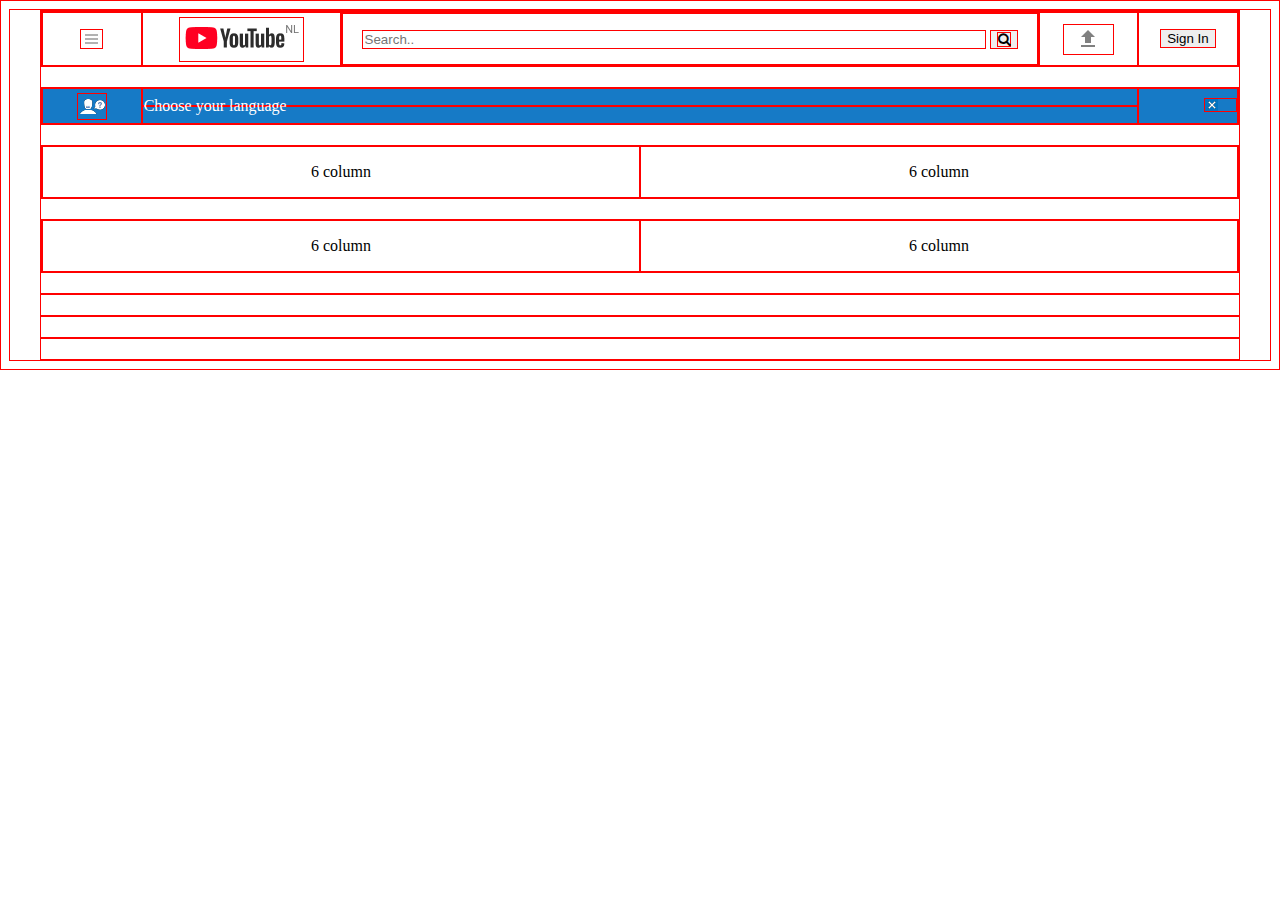
==== index.html @ 0f57e303 "Second Finished" ====
<!DOCTYPE html>
<html lang="en">
  <head>
    <meta charset="UTF-8" />
    <meta name="viewport" content="width=device-width, initial-scale=1.0" />
    <meta http-equiv="X-UA-Compatible" content="ie=edge" />
    <title>YouTube Clone</title>
    <link rel="stylesheet" href="https://cdnjs.cloudflare.com/ajax/libs/font-awesome/4.7.0/css/font-awesome.min.css">
    <link rel="stylesheet" href="href=https://cdnjs.cloudflare.com/ajax/libs/normalize/8.0.1/normalize.min.css">
    <link rel="stylesheet" href="css/main.css" />
  </head>

  <body>
    <div class="grid" id="first-row">
      <div class="row">
        <div class="col-1"><img src="img/menu.png" alt="menu logo" class="center"> </div>
        <div class="col-2"><img src="img/logo.png" alt="logo" class="center"></div>
        <div class="col-7">
          <form action="https://www.youtube.com/search" method="GET">
            <input type="text" placeholder="Search.." name="q" >
            <button type="submit"><i class="fa fa-search"></i></button>
          </form>
        </div>
        <div class="col-1"><img src="img/upload.png" alt="upload img" class="center" > </div>
        <div class="col-1"><button type="submit">Sign In</button> </div>
      </div>
      <div class="row language-bar row-two">
        <div class="col-1"><img src="img/logo_2.png" alt="language" class="center lang"></div>
        <div class="col-10"><p>Choose your language</p></div>
        <div class="col-1"><img src="img/x.png" alt="language" class="x center"></div>
      </div>
      <div class="row">
        <div class="col-6">6 column</div>
        <div class="col-6">6 column</div>
      </div>
      <div class="row">
        <div class="col-6">6 column</div>
        <div class="col-6">6 column</div>
      </div>
      <div class="row"></div>
      <div class="row"></div>
      <div class="row"></div>
    </div>
  </body>
</html>
---- css/main.css ----
* {
  border: 1px solid red !important;
  -webkit-box-sizing: border-box;
  -moz-box-sizing: border-box;
  -ms-box-sizing: border-box;
  box-sizing: border-box;
}

.grid {
  margin: 0 auto;
  max-width: 1200px;
  width: 100%;
}

.row {
  width: 100%;
  margin-bottom: 20px;
  display: flex;
  flex-wrap: wrap;
}

.col-1 {
  width: 8.33%;
}

.col-2 {
  width: 16.66%;
}

.col-3 {
  width: 25%;
}

.col-4 {
  width: 33.33%;
}

.col-5 {
  width: 41.66%;
}

.col-6 {
  width: 50%;
}

.col-7 {
  width: 58.33%;
}

.col-8 {
  width: 66.66%;
}

.col-9 {
  width: 75%;
}

.col-10 {
  width: 83.33%;
}

.col-11 {
  width: 91.66%;
}

.col-12 {
  width: 100%;
}

.row {
  line-height: 50px;
  text-align: center;
}

.center {
  vertical-align: middle;
}

input {
  width: 90%;
}

.language-bar {
    background-color: rgb(22, 122, 198);
}

p {
    color: white;
    text-align: left;
}

.row-two {
  line-height: 0px;
  text-align: center;  
}

.lang{
  margin-top: 4px;
}

.x{
  float: right;
  padding-right: 18px;
  margin-top: 9px;
}
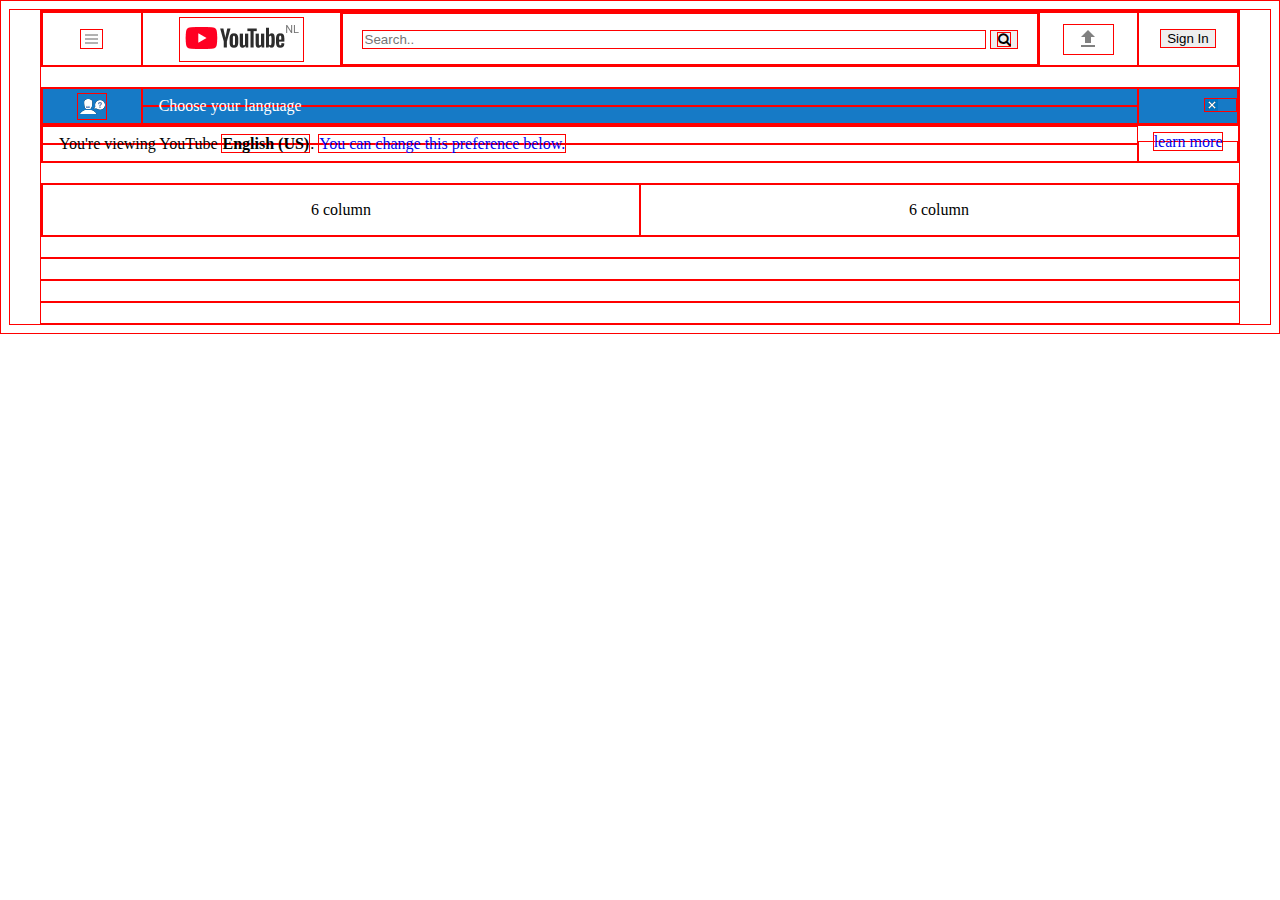
==== commit 2131591f: "Added elements for row 3" ====
--- a/index.html
+++ b/index.html
@@ -26,12 +26,13 @@
       </div>
       <div class="row language-bar row-two">
         <div class="col-1"><img src="img/logo_2.png" alt="language" class="center lang"></div>
-        <div class="col-10"><p>Choose your language</p></div>
+        <div class="col-10"><p class="pa">Choose your language</p></div>
         <div class="col-1"><img src="img/x.png" alt="language" class="x center"></div>
       </div>
-      <div class="row">
-        <div class="col-6">6 column</div>
-        <div class="col-6">6 column</div>
+      <div class="row row-two">
+        <div class="col-11"><p >You're viewing YouTube <strong>English (US)</strong>. <a href="#">You can change this preference below.</a></p></div>
+        <div class="col-1 learn-more"><a href="https://support.google.com/youtube/answer/87604?hl=en&visit_id=637013209120573894-1036384693&rd=1">learn more</a>
+        </div>
       </div>
       <div class="row">
         <div class="col-6">6 column</div>
--- a/css/main.css
+++ b/css/main.css
@@ -82,16 +82,18 @@
 
 .language-bar {
     background-color: rgb(22, 122, 198);
+    margin: 0;
 }
 
-p {
+.pa {
     color: white;
     text-align: left;
 }
 
 .row-two {
   line-height: 0px;
-  text-align: center;  
+  text-align: center;
+  border: 1px solid  rgb(22, 122, 198);
 }
 
 .lang{
@@ -103,3 +105,16 @@
   padding-right: 18px;
   margin-top: 9px;
 }
+
+a {
+  text-decoration: none;
+}
+
+p {
+  text-align: left;
+  padding-left: 15px;
+}
+
+.learn-more {
+  margin-top: 15px;
+}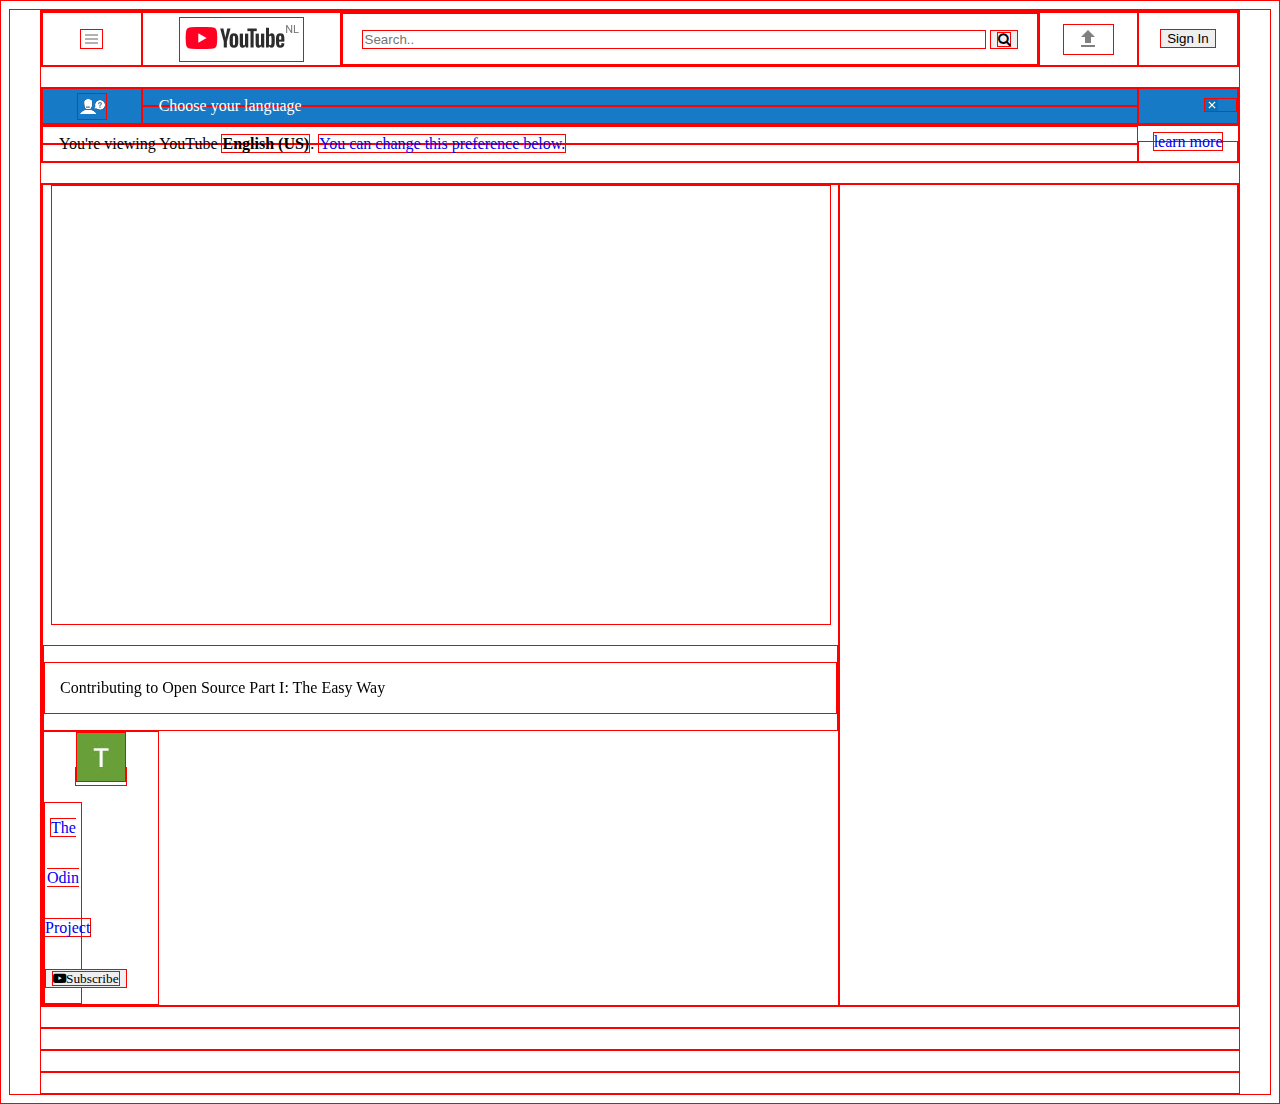
==== commit 52c65a9a: "comments" ====
--- a/index.html
+++ b/index.html
@@ -35,8 +35,18 @@
         </div>
       </div>
       <div class="row">
-        <div class="col-6">6 column</div>
-        <div class="col-6">6 column</div>
+        <div class="col-8"><iframe class="main-video" src="http://www.youtube.com/embed/V74l_zS1x8E"
+          width="780" height="440" frameborder="0" allowfullscreen></iframe>
+        <div>
+          <p>Contributing to Open Source Part I: The Easy Way</p>
+        </div>  
+        <div class="basic-a">
+            <a  href="https://www.youtube.com/channel/UCk0b0VTnJxXbxupXJ4D2yjQ"><img src="img/T.jpeg"></a>
+            <div class="col-4"><a href="https://archive.fo/o/Bss88/https://www.youtube.com/channel/UCk0b0VTnJxXbxupXJ4D2yjQ">The Odin Project</a> <br/> <button type="submit"><i class="fa fa-youtube-play">Subscribe </i></button> </div> 
+        </div>
+        </div>
+          
+        <div class="col-4"> </div> 
       </div>
       <div class="row"></div>
       <div class="row"></div>
--- a/css/main.css
+++ b/css/main.css
@@ -117,4 +117,13 @@
 
 .learn-more {
   margin-top: 15px;
+}
+
+.main-video{
+  text-align: left;
+}
+
+
+.basic-a{
+  float: left;
 }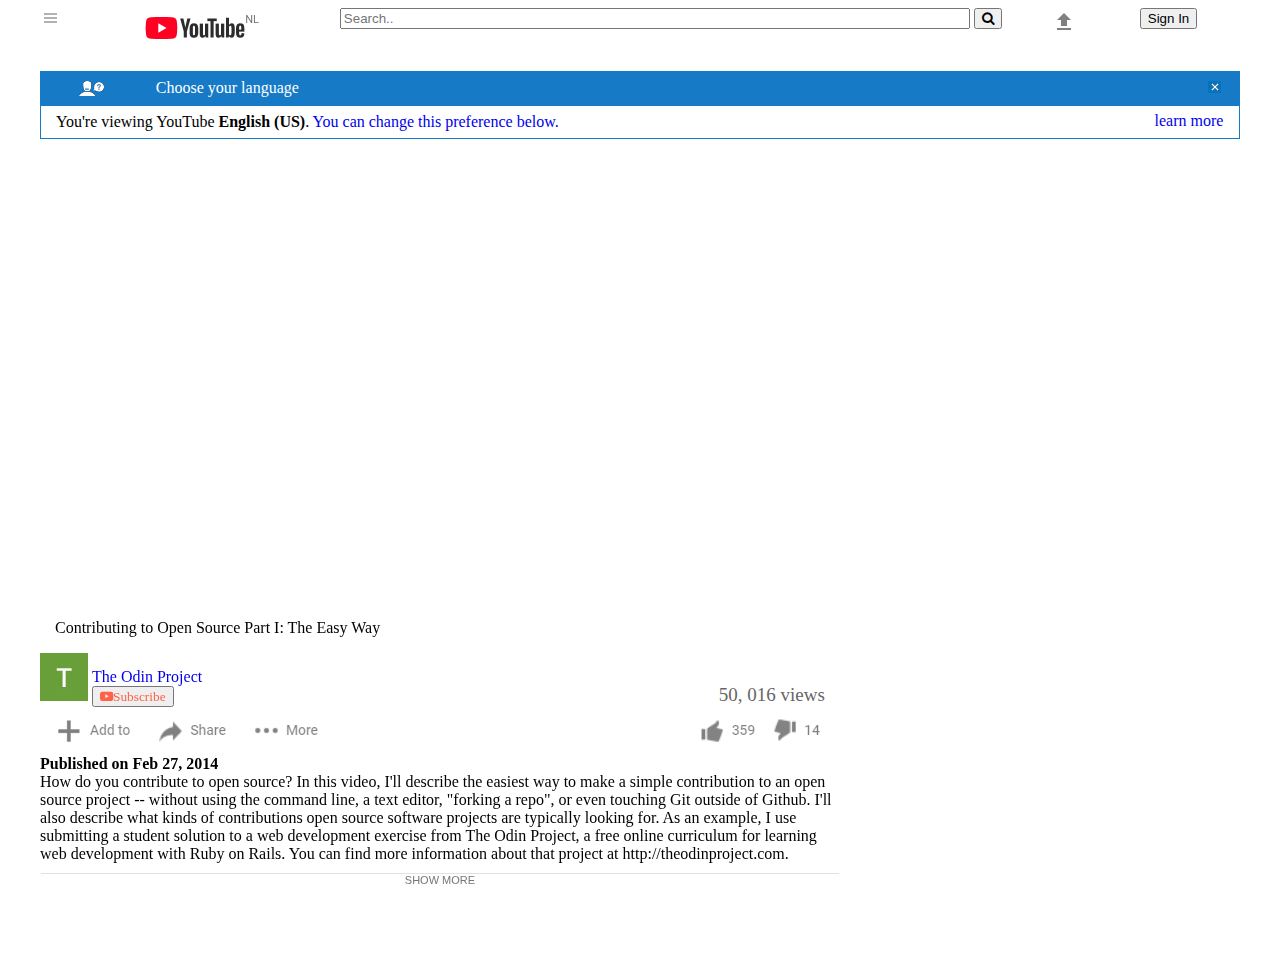
==== commit b47deb5d: "Added main content fourth row left side" ====
--- a/index.html
+++ b/index.html
@@ -39,14 +39,25 @@
           width="780" height="440" frameborder="0" allowfullscreen></iframe>
         <div>
           <p>Contributing to Open Source Part I: The Easy Way</p>
-        </div>  
-        <div class="basic-a">
+        </div>
+        <div>
             <a  href="https://www.youtube.com/channel/UCk0b0VTnJxXbxupXJ4D2yjQ"><img src="img/T.jpeg"></a>
-            <div class="col-4"><a href="https://archive.fo/o/Bss88/https://www.youtube.com/channel/UCk0b0VTnJxXbxupXJ4D2yjQ">The Odin Project</a> <br/> <button type="submit"><i class="fa fa-youtube-play">Subscribe </i></button> </div> 
+            <span><a href="https://archive.fo/o/Bss88/https://www.youtube.com/channel/UCk0b0VTnJxXbxupXJ4D2yjQ">The Odin Project</a> <br/> <button type="submit"><i style="color: Tomato;" class="fa fa-youtube-play">Subscribe </i></button> </span>
+            <div class="views">50, 016 views</div>
+            <div><img src="img/likes_bar.png" alt="" srcset=""></div>
+        </div>
+        <div>
+          <div><strong>Published on Feb 27, 2014</strong></div>
+        </div>
+        <div>
+          How do you contribute to open source? In this video, I'll describe the easiest way to make a simple contribution to an open source project -- without using the command line, a text editor, "forking a repo", or even touching Git outside of Github. I'll also describe what kinds of contributions open source software projects are typically looking for. As an example, I use submitting a student solution to a web development exercise from The Odin Project, a free online curriculum for learning web development with Ruby on Rails. You can find more information about that project at http://theodinproject.com.
+        </div>
+        <div class="show-more">
+          SHOW MORE
         </div>
         </div>
-          
-        <div class="col-4"> </div> 
+
+        <div class="col-4"> </div>
       </div>
       <div class="row"></div>
       <div class="row"></div>
@@ -54,3 +65,4 @@
     </div>
   </body>
 </html>
+
--- a/css/main.css
+++ b/css/main.css
@@ -1,5 +1,5 @@
 * {
-  border: 1px solid red !important;
+ 
   -webkit-box-sizing: border-box;
   -moz-box-sizing: border-box;
   -ms-box-sizing: border-box;
@@ -67,11 +67,6 @@
   width: 100%;
 }
 
-.row {
-  line-height: 50px;
-  text-align: center;
-}
-
 .center {
   vertical-align: middle;
 }
@@ -126,4 +121,63 @@
 
 .basic-a{
   float: left;
+}
+
+
+span {
+  font-size: 100%;
+  background-color: transparent;
+  max-width: 100%;
+  white-space: nowrap;
+  display: inline-block;
+  border-width: 0px;
+  border-style: none;
+  margin: 0px;
+  padding: 0px;
+  border-color: white;
+}
+
+.views {
+  float: right;
+  background-color: transparent;
+    line-height: 24px;
+    text-align: right;
+    font-size: 19px;
+    color: rgb(102, 102, 102);
+    white-space: nowrap;
+    border-width: 0px;
+    border-style: none;
+    margin: 0px 0px 2px;
+    padding: 30px 15px 0 0;
+    border-color: white;
+}
+
+.show-more {
+    text-align: center;
+    font: normal normal normal 12px/normal 'YouTube Noto', Roboto, arial, sans-serif;
+    font-family: 'YouTube Noto', Roboto, arial, sans-serif;
+    height: 28px;
+    font-weight: 500;
+    font-size: 11px;
+    text-decoration: none;
+    white-space: nowrap;
+    word-wrap: normal;
+    line-height: normal;
+    vertical-align: middle;
+    border-top-left-radius: 2px 2px;
+    border-top-right-radius: 2px 2px;
+    border-bottom-right-radius: 2px 2px;
+    border-bottom-left-radius: 2px 2px;
+    cursor: pointer;
+    width: 100%;
+    text-transform: uppercase;
+    color: rgb(118, 118, 118);
+    box-shadow: none;
+    display: block;
+    outline: invert none 0px;
+    border-width: 1px;
+    border-style: solid;
+    margin: 10px 0px -15px;
+    padding: 0px 10px;
+    border-color: rgb(226, 226, 226) transparent transparent;
 }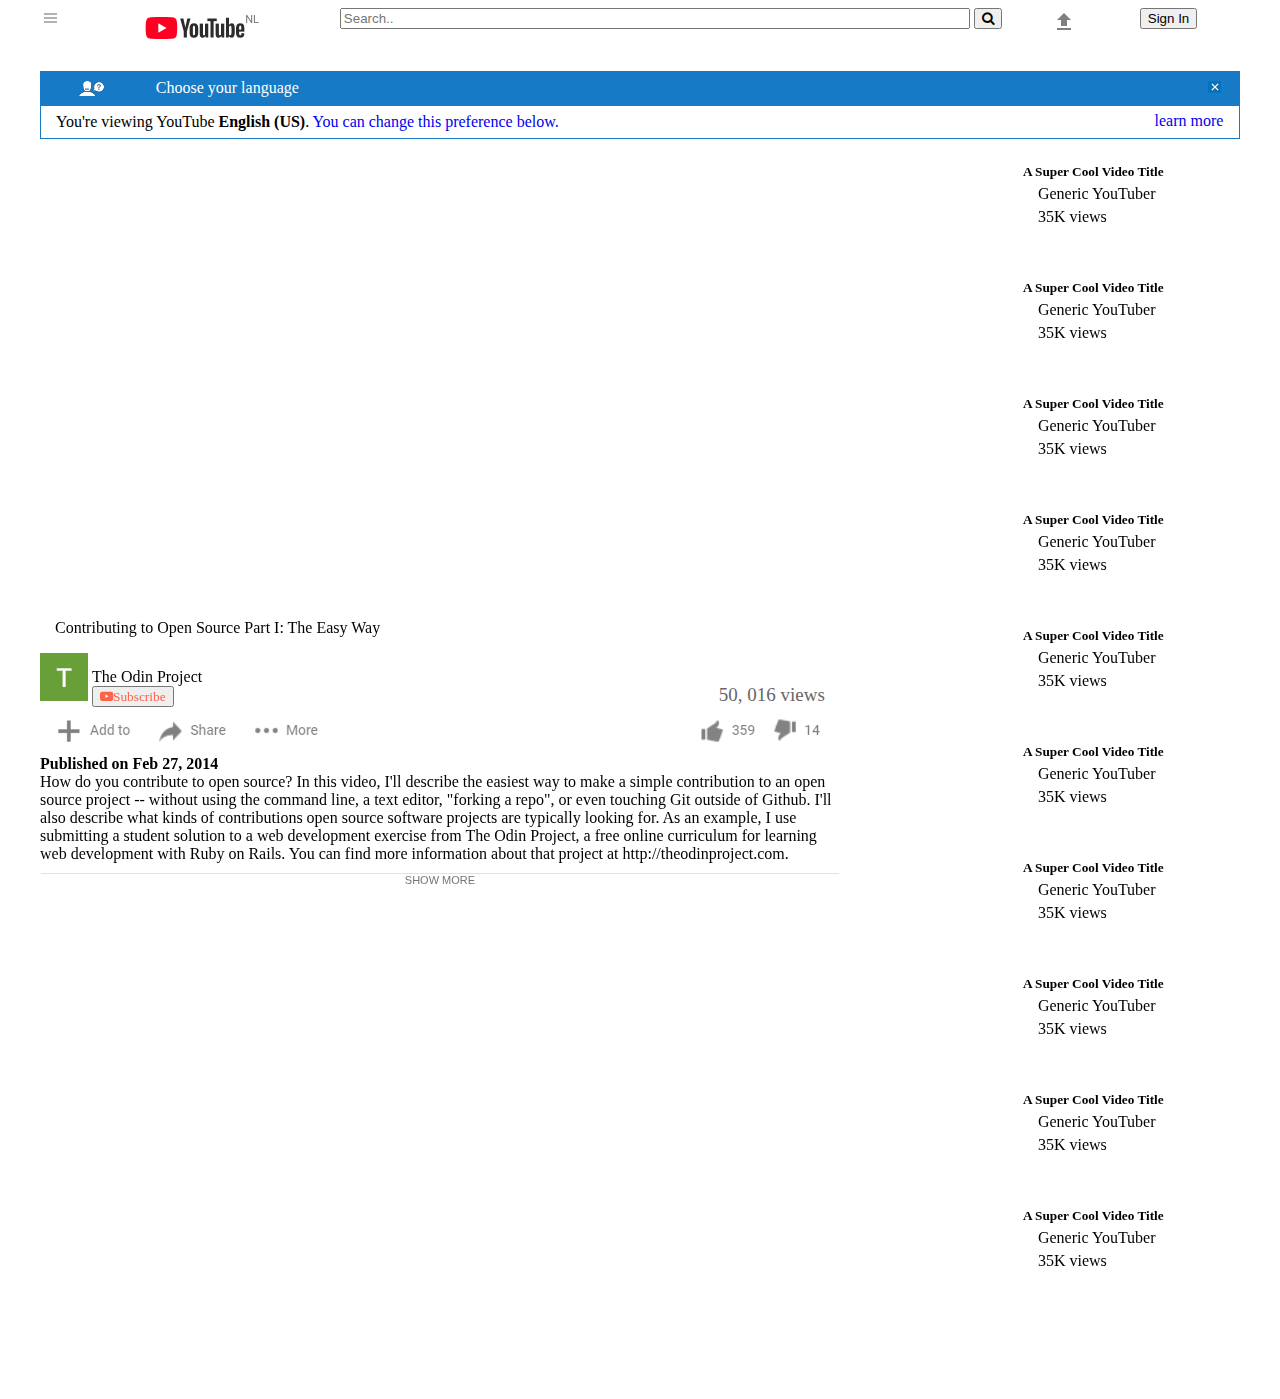
==== commit a0319671: "finished 5 column" ====
--- a/index.html
+++ b/index.html
@@ -42,7 +42,7 @@
         </div>
         <div>
             <a  href="https://www.youtube.com/channel/UCk0b0VTnJxXbxupXJ4D2yjQ"><img src="img/T.jpeg"></a>
-            <span><a href="https://archive.fo/o/Bss88/https://www.youtube.com/channel/UCk0b0VTnJxXbxupXJ4D2yjQ">The Odin Project</a> <br/> <button type="submit"><i style="color: Tomato;" class="fa fa-youtube-play">Subscribe </i></button> </span>
+            <span><a style="color: black" href="https://archive.fo/o/Bss88/https://www.youtube.com/channel/UCk0b0VTnJxXbxupXJ4D2yjQ">The Odin Project</a> <br/> <button type="submit"><i style="color: Tomato;" class="fa fa-youtube-play">Subscribe </i></button> </span>
             <div class="views">50, 016 views</div>
             <div><img src="img/likes_bar.png" alt="" srcset=""></div>
         </div>
@@ -57,7 +57,99 @@
         </div>
         </div>
 
-        <div class="col-4"> </div>
+        <div class="col-4"> 
+            <div class="thumbnail-box">
+                <iframe width="170" height="98" src="https://www.youtube.com/embed/8mKTiD02v3M" frameborder="0" allow="accelerometer; autoplay; encrypted-media; gyroscope; picture-in-picture" allowfullscreen></iframe>
+                
+                <div class="thumb-info">
+                    <h5 class="mini-video">A Super Cool Video Title</h5>
+                    <p class="mini-video">Generic YouTuber</p>
+                    <p class="mini-video">35K views</p>
+                </div>
+            </div>
+            <div class="thumbnail-box">
+                <iframe width="170" height="98" src="https://www.youtube.com/embed/FTLy4-tHYeA" frameborder="0" allow="accelerometer; autoplay; encrypted-media; gyroscope; picture-in-picture" allowfullscreen></iframe>
+                
+                <div class="thumb-info" >
+                    <h5 class="mini-video">A Super Cool Video Title</h5>
+                    <p class="mini-video">Generic YouTuber</p>
+                    <p class="mini-video">35K views</p>
+                </div>
+            </div>
+            <div class="thumbnail-box">
+                <iframe width="170" height="98" src="https://www.youtube.com/embed/-xX-MX4TX3c" frameborder="0" allow="accelerometer; autoplay; encrypted-media; gyroscope; picture-in-picture" allowfullscreen></iframe>
+                
+                <div class="thumb-info" >
+                    <h5 class="mini-video">A Super Cool Video Title</h5>
+                    <p class="mini-video">Generic YouTuber</p>
+                    <p class="mini-video">35K views</p>
+                </div>
+            </div>
+            <div class="thumbnail-box">
+                <iframe width="170" height="98" src="https://www.youtube.com/embed/ghOVP_OpGeQ" frameborder="0" allow="accelerometer; autoplay; encrypted-media; gyroscope; picture-in-picture" allowfullscreen></iframe>
+                
+                <div class="thumb-info" >
+                    <h5 class="mini-video">A Super Cool Video Title</h5>
+                    <p class="mini-video">Generic YouTuber</p>
+                    <p class="mini-video">35K views</p>
+                </div>
+            </div>
+            <div class="thumbnail-box">
+                <iframe width="170" height="98" src="https://www.youtube.com/embed/wzd9xt_kjIY" frameborder="0" allow="accelerometer; autoplay; encrypted-media; gyroscope; picture-in-picture" allowfullscreen></iframe>
+                
+                <div class="thumb-info" >
+                    <h5 class="mini-video">A Super Cool Video Title</h5>
+                    <p class="mini-video">Generic YouTuber</p>
+                    <p class="mini-video">35K views</p>
+                </div>
+            </div>
+            <div class="thumbnail-box">
+                <iframe width="170" height="98" src="https://www.youtube.com/embed/8DZi-51mprU" frameborder="0" allow="accelerometer; autoplay; encrypted-media; gyroscope; picture-in-picture" allowfullscreen></iframe>
+                
+                <div class="thumb-info" >
+                    <h5 class="mini-video">A Super Cool Video Title</h5>
+                    <p class="mini-video">Generic YouTuber</p>
+                    <p class="mini-video">35K views</p>
+                </div>
+            </div>
+            <div class="thumbnail-box">
+                <iframe width="170" height="98" src="https://www.youtube.com/embed/JT4lFCLgX4I" frameborder="0" allow="accelerometer; autoplay; encrypted-media; gyroscope; picture-in-picture" allowfullscreen></iframe>
+                
+                <div class="thumb-info" >
+                    <h5 class="mini-video">A Super Cool Video Title</h5>
+                    <p class="mini-video">Generic YouTuber</p>
+                    <p class="mini-video">35K views</p>
+                </div>
+            </div>
+            <div class="thumbnail-box">
+                <iframe width="170" height="98" src="https://www.youtube.com/embed/SgP60jkzr-s" frameborder="0" allow="accelerometer; autoplay; encrypted-media; gyroscope; picture-in-picture" allowfullscreen></iframe>
+                
+                <div class="thumb-info" >
+                    <h5 class="mini-video">A Super Cool Video Title</h5>
+                    <p class="mini-video">Generic YouTuber</p>
+                    <p class="mini-video">35K views</p>
+                </div>
+            </div>
+            <div class="thumbnail-box">
+                <iframe width="170" height="98" src="https://www.youtube.com/embed/lrZ-xnzYVLA" frameborder="0" allow="accelerometer; autoplay; encrypted-media; gyroscope; picture-in-picture" allowfullscreen></iframe>
+                
+                <div class="thumb-info" >
+                    <h5 class="mini-video">A Super Cool Video Title</h5>
+                    <p class="mini-video">Generic YouTuber</p>
+                    <p class="mini-video">35K views</p>
+                </div>
+            </div>
+            <div class="thumbnail-box">
+                <iframe width="170" height="98" src="https://www.youtube.com/embed/s_Sf4wfwvzI" frameborder="0" allow="accelerometer; autoplay; encrypted-media; gyroscope; picture-in-picture" allowfullscreen></iframe>
+                
+                <div class="thumb-info" >
+                    <h5 class="mini-video">A Super Cool Video Title</h5>
+                    <p class="mini-video">Generic YouTuber</p>
+                    <p class="mini-video">35K views</p>
+                </div>
+            </div>
+
+        </div>
       </div>
       <div class="row"></div>
       <div class="row"></div>
--- a/css/main.css
+++ b/css/main.css
@@ -180,4 +180,21 @@
     margin: 10px 0px -15px;
     padding: 0px 10px;
     border-color: rgb(226, 226, 226) transparent transparent;
+}
+
+.thumbnail-box {
+  display: flex;
+  flex-direction: row;
+  height: 100px;
+  margin-bottom: 16px;
+}
+
+.thumb-info {
+  width: 50%;
+  padding-left: 8px;
+  margin: 0px;
+}
+
+.mini-video{
+  margin: 5px;
 }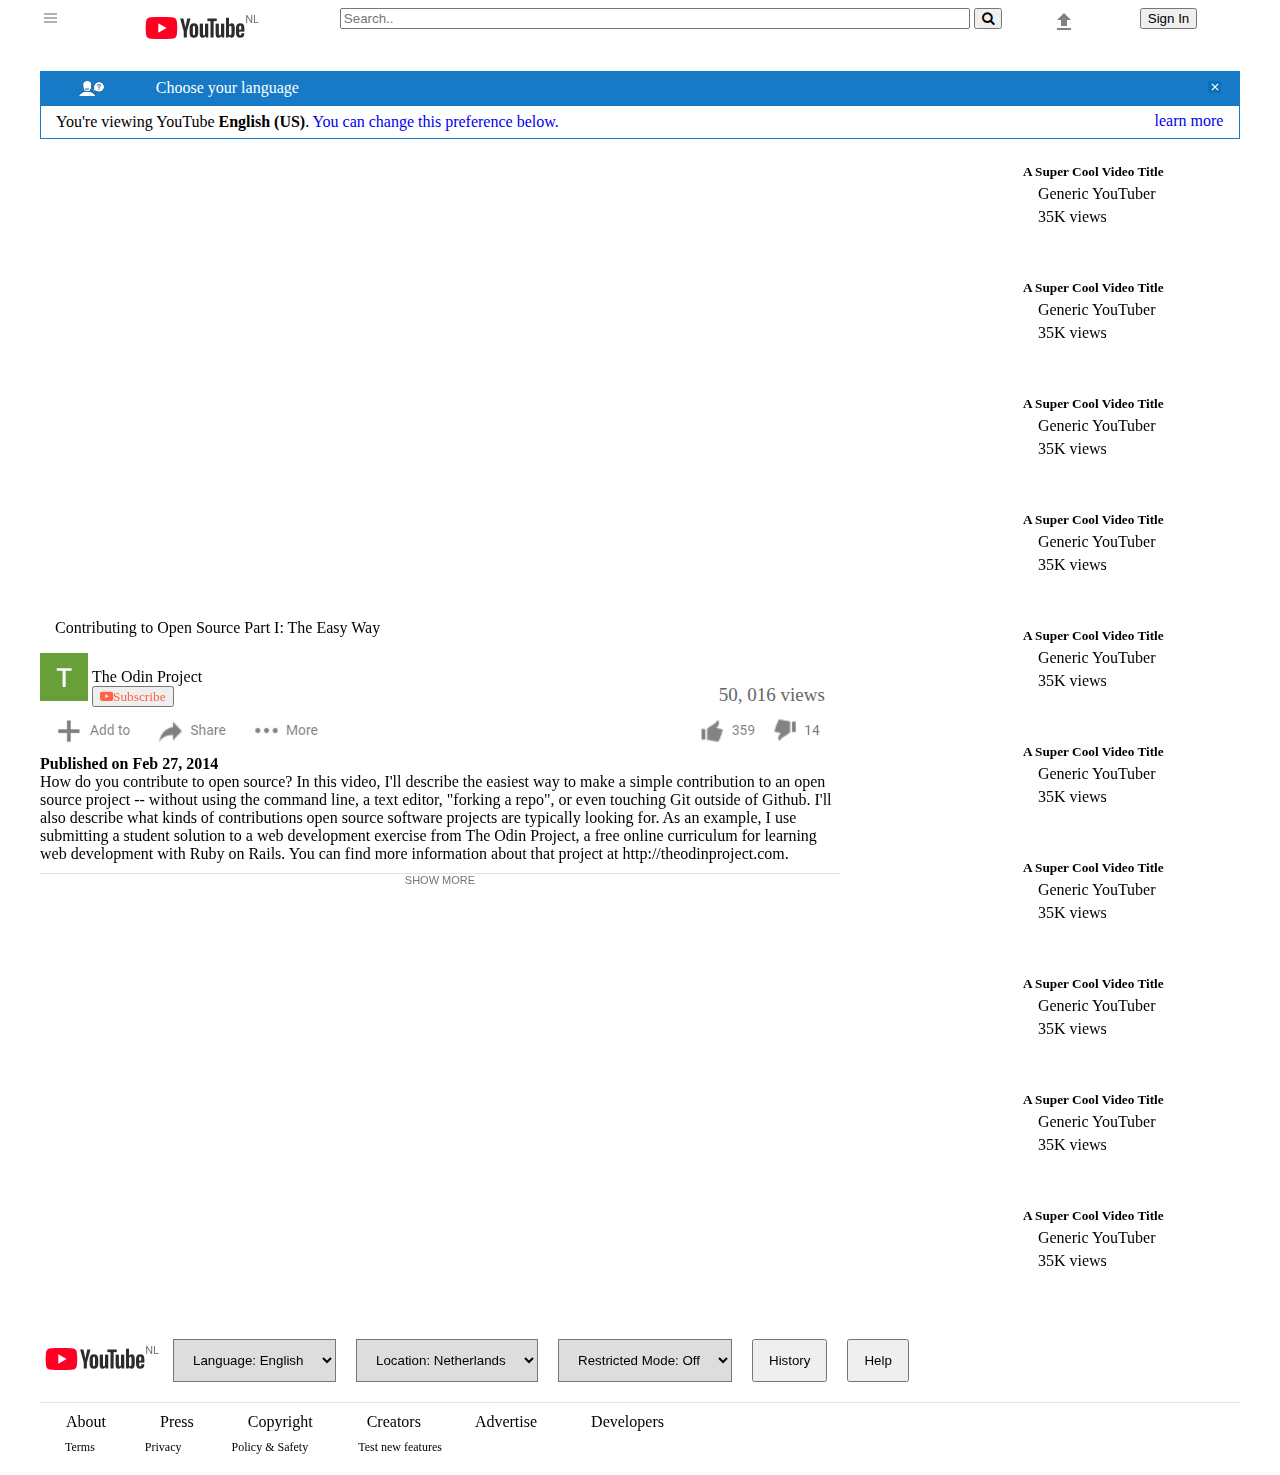
==== commit 09fe572c: "Completed first version" ====
--- a/index.html
+++ b/index.html
@@ -57,10 +57,10 @@
         </div>
         </div>
 
-        <div class="col-4"> 
+        <div class="col-4">
             <div class="thumbnail-box">
                 <iframe width="170" height="98" src="https://www.youtube.com/embed/8mKTiD02v3M" frameborder="0" allow="accelerometer; autoplay; encrypted-media; gyroscope; picture-in-picture" allowfullscreen></iframe>
-                
+
                 <div class="thumb-info">
                     <h5 class="mini-video">A Super Cool Video Title</h5>
                     <p class="mini-video">Generic YouTuber</p>
@@ -69,7 +69,7 @@
             </div>
             <div class="thumbnail-box">
                 <iframe width="170" height="98" src="https://www.youtube.com/embed/FTLy4-tHYeA" frameborder="0" allow="accelerometer; autoplay; encrypted-media; gyroscope; picture-in-picture" allowfullscreen></iframe>
-                
+
                 <div class="thumb-info" >
                     <h5 class="mini-video">A Super Cool Video Title</h5>
                     <p class="mini-video">Generic YouTuber</p>
@@ -78,7 +78,7 @@
             </div>
             <div class="thumbnail-box">
                 <iframe width="170" height="98" src="https://www.youtube.com/embed/-xX-MX4TX3c" frameborder="0" allow="accelerometer; autoplay; encrypted-media; gyroscope; picture-in-picture" allowfullscreen></iframe>
-                
+
                 <div class="thumb-info" >
                     <h5 class="mini-video">A Super Cool Video Title</h5>
                     <p class="mini-video">Generic YouTuber</p>
@@ -87,7 +87,7 @@
             </div>
             <div class="thumbnail-box">
                 <iframe width="170" height="98" src="https://www.youtube.com/embed/ghOVP_OpGeQ" frameborder="0" allow="accelerometer; autoplay; encrypted-media; gyroscope; picture-in-picture" allowfullscreen></iframe>
-                
+
                 <div class="thumb-info" >
                     <h5 class="mini-video">A Super Cool Video Title</h5>
                     <p class="mini-video">Generic YouTuber</p>
@@ -96,7 +96,7 @@
             </div>
             <div class="thumbnail-box">
                 <iframe width="170" height="98" src="https://www.youtube.com/embed/wzd9xt_kjIY" frameborder="0" allow="accelerometer; autoplay; encrypted-media; gyroscope; picture-in-picture" allowfullscreen></iframe>
-                
+
                 <div class="thumb-info" >
                     <h5 class="mini-video">A Super Cool Video Title</h5>
                     <p class="mini-video">Generic YouTuber</p>
@@ -105,7 +105,7 @@
             </div>
             <div class="thumbnail-box">
                 <iframe width="170" height="98" src="https://www.youtube.com/embed/8DZi-51mprU" frameborder="0" allow="accelerometer; autoplay; encrypted-media; gyroscope; picture-in-picture" allowfullscreen></iframe>
-                
+
                 <div class="thumb-info" >
                     <h5 class="mini-video">A Super Cool Video Title</h5>
                     <p class="mini-video">Generic YouTuber</p>
@@ -114,7 +114,7 @@
             </div>
             <div class="thumbnail-box">
                 <iframe width="170" height="98" src="https://www.youtube.com/embed/JT4lFCLgX4I" frameborder="0" allow="accelerometer; autoplay; encrypted-media; gyroscope; picture-in-picture" allowfullscreen></iframe>
-                
+
                 <div class="thumb-info" >
                     <h5 class="mini-video">A Super Cool Video Title</h5>
                     <p class="mini-video">Generic YouTuber</p>
@@ -123,7 +123,7 @@
             </div>
             <div class="thumbnail-box">
                 <iframe width="170" height="98" src="https://www.youtube.com/embed/SgP60jkzr-s" frameborder="0" allow="accelerometer; autoplay; encrypted-media; gyroscope; picture-in-picture" allowfullscreen></iframe>
-                
+
                 <div class="thumb-info" >
                     <h5 class="mini-video">A Super Cool Video Title</h5>
                     <p class="mini-video">Generic YouTuber</p>
@@ -132,7 +132,7 @@
             </div>
             <div class="thumbnail-box">
                 <iframe width="170" height="98" src="https://www.youtube.com/embed/lrZ-xnzYVLA" frameborder="0" allow="accelerometer; autoplay; encrypted-media; gyroscope; picture-in-picture" allowfullscreen></iframe>
-                
+
                 <div class="thumb-info" >
                     <h5 class="mini-video">A Super Cool Video Title</h5>
                     <p class="mini-video">Generic YouTuber</p>
@@ -141,7 +141,7 @@
             </div>
             <div class="thumbnail-box">
                 <iframe width="170" height="98" src="https://www.youtube.com/embed/s_Sf4wfwvzI" frameborder="0" allow="accelerometer; autoplay; encrypted-media; gyroscope; picture-in-picture" allowfullscreen></iframe>
-                
+
                 <div class="thumb-info" >
                     <h5 class="mini-video">A Super Cool Video Title</h5>
                     <p class="mini-video">Generic YouTuber</p>
@@ -151,9 +151,35 @@
 
         </div>
       </div>
-      <div class="row"></div>
-      <div class="row"></div>
-      <div class="row"></div>
+      <div class="row">
+        <img src="img/logo.png" alt="logo">
+        <select class="margin" >
+            <option selected="selected">Language: English</option>L
+          </select>
+          <select class="margin" >
+              <option selected="selected">Location: Netherlands</option>L
+            </select>
+            <select class="margin" >
+                <option selected="selected">Restricted Mode: Off</option>L
+              </select>
+        <button class="margin">History</button>
+        <button class="margin">Help</button>
+      </div>
+      <div class="row line">
+        <a class="margin" href="">About</a>
+        <a class="margin" href="">Press</a>
+        <a class="margin" href="">Copyright</a>
+        <a class="margin" href="">Creators</a>
+        <a class="margin" href="">Advertise</a>
+        <a class="margin" href="">Developers</a>
+      </div>
+      <br>
+      <div class="row">
+          <a class="margin small-letter" href="">Terms</a>
+          <a class="margin small-letter" href="">Privacy</a>
+          <a class="margin small-letter" href="">Policy & Safety </a>
+          <a class="margin small-letter" href="">Test new features </a>
+      </div>
     </div>
   </body>
 </html>
--- a/css/main.css
+++ b/css/main.css
@@ -197,4 +197,35 @@
 
 .mini-video{
   margin: 5px;
+}
+
+.margin {
+  margin-left: 10px;
+  margin-right: 10px;
+  padding-left: 15px;
+  padding-right: 15px;
+  color: black;
+}
+
+select {
+  background-color: #DDD;
+}
+
+.line {
+  cursor: pointer;
+  width: 100%;
+  color: rgb(118, 118, 118);
+  box-shadow: none;
+  display: block;
+  outline: invert none 0px;
+  border-width: 1px;
+  border-style: solid;
+  margin: 10px 0px -15px;
+  padding-top: 10px;
+  border-color: rgb(226, 226, 226) transparent transparent;
+}
+
+.small-letter {
+  margin-top: 5px;
+  font-size: 12px;
 }